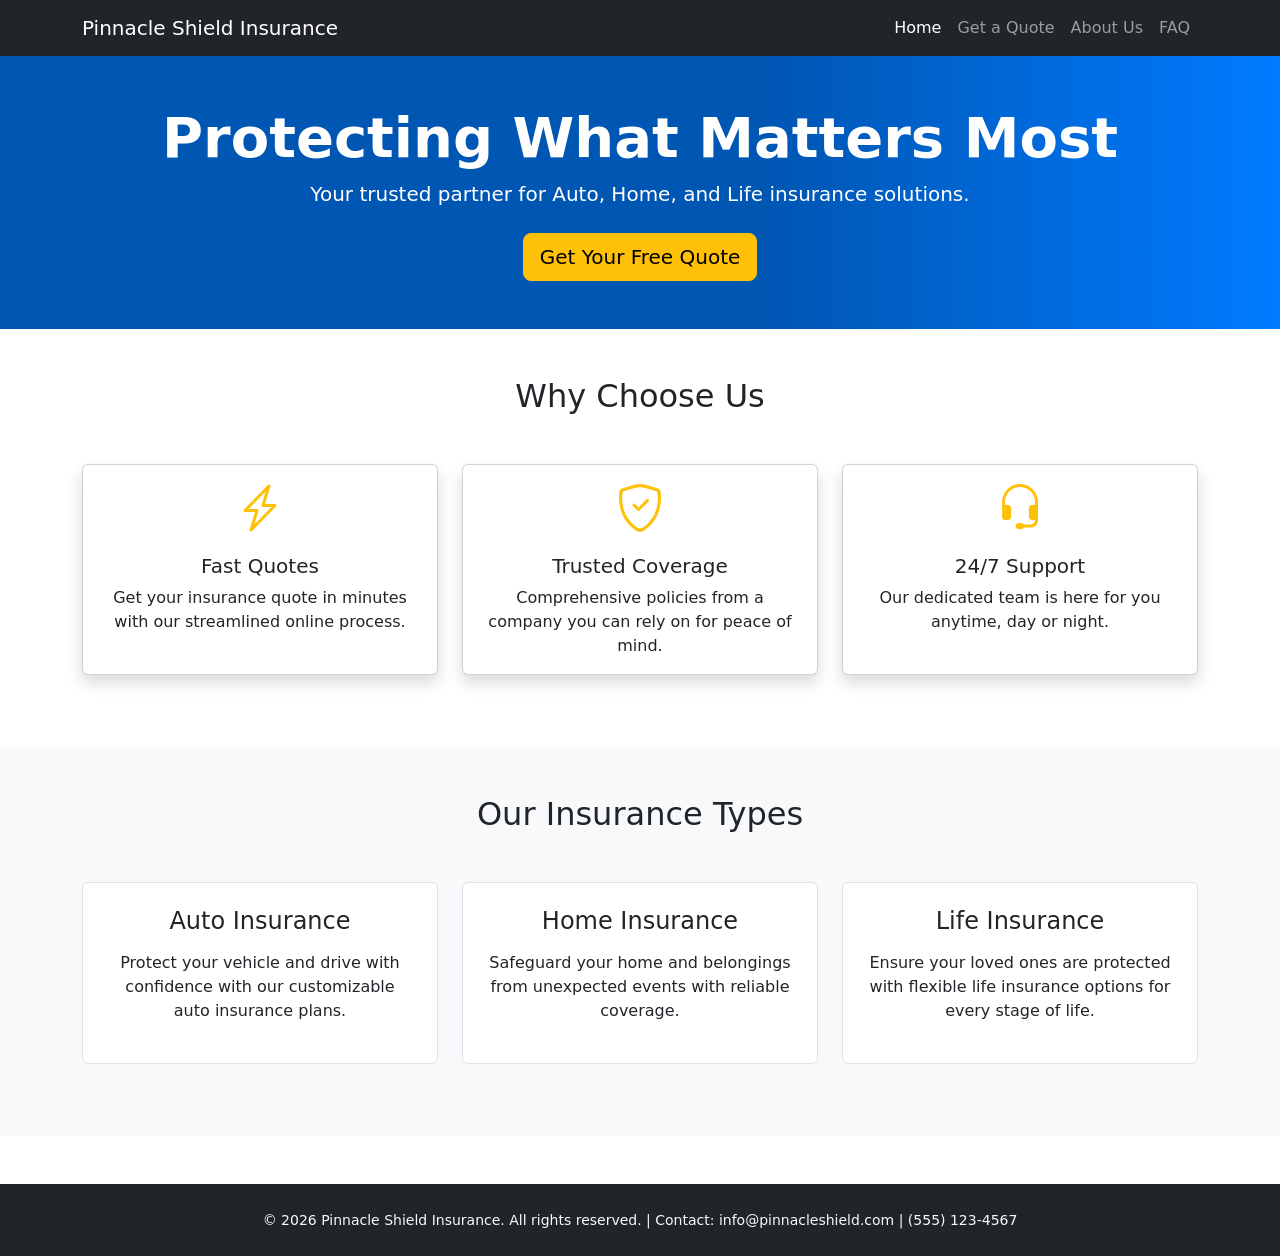
==== index.html @ bfb87abd "feat: implement responsive homepage with navbar, hero, benefits, insurance types, and footer" ====
<!DOCTYPE html>
<html lang="en">
<head>
	<meta charset="UTF-8">
	<meta http-equiv="X-UA-Compatible" content="IE=edge">
	<meta name="viewport" content="width=device-width, initial-scale=1.0">
	<title>Pinnacle Shield Insurance</title>
	<!-- Bootstrap 5 CSS -->
	<link href="https://cdn.jsdelivr.net/npm/bootstrap@5.3.2/dist/css/bootstrap.min.css" rel="stylesheet" integrity="sha384-T3c6CoIi6uLrA9TneNEoa7RxnatzjsDSCmG1MXxSR1GAsXEV/Dwwykc2MPK8M2HN" crossorigin="anonymous">
	<!-- Bootstrap Icons -->
	<link rel="stylesheet" href="https://cdn.jsdelivr.net/npm/bootstrap-icons@1.11.3/font/bootstrap-icons.css">
	<!-- Custom CSS -->
	<link rel="stylesheet" href="css/styles.css">
</head>
<body>
	<header>
		<nav class="navbar navbar-expand-lg navbar-dark bg-dark">
			<div class="container">
				<a class="navbar-brand" href="index.html">Pinnacle Shield Insurance</a>
				<button class="navbar-toggler" type="button" data-bs-toggle="collapse" data-bs-target="#navbarNav" aria-controls="navbarNav" aria-expanded="false" aria-label="Toggle navigation">
					<span class="navbar-toggler-icon"></span>
				</button>
				<div class="collapse navbar-collapse" id="navbarNav">
					<ul class="navbar-nav ms-auto">
						<li class="nav-item">
							<a class="nav-link active" aria-current="page" href="index.html">Home</a>
						</li>
						<li class="nav-item">
							<a class="nav-link" href="quote.html">Get a Quote</a>
						</li>
						<li class="nav-item">
							<a class="nav-link" href="about.html">About Us</a>
						</li>
						<li class="nav-item">
							<a class="nav-link" href="faq.html">FAQ</a>
						</li>
					</ul>
				</div>
			</div>
		</nav>
	</header>

	<main>
		<!-- Hero Section -->
		<section class="py-5" style="background: linear-gradient(90deg, #0056b3 60%, #007bff 100%); color: #fff;">
			<div class="container text-center">
				<h1 class="display-4 fw-bold">Protecting What Matters Most</h1>
				<p class="lead mb-4">Your trusted partner for Auto, Home, and Life insurance solutions.</p>
				<a href="quote.html" class="btn btn-warning btn-lg">Get Your Free Quote</a>
			</div>
		</section>

		<!-- Why Choose Us Section -->
		<section class="py-5">
			<div class="container">
				<h2 class="text-center mb-5">Why Choose Us</h2>
				<div class="row">
					<div class="col-md-4 mb-4">
						<div class="card h-100 text-center shadow">
							<div class="card-body">
								<div class="mb-3">
									<span class="display-5 text-warning"><i class="bi bi-lightning-charge"></i></span>
								</div>
								<h5 class="card-title">Fast Quotes</h5>
								<p class="card-text">Get your insurance quote in minutes with our streamlined online process.</p>
							</div>
						</div>
					</div>
					<div class="col-md-4 mb-4">
						<div class="card h-100 text-center shadow">
							<div class="card-body">
								<div class="mb-3">
									<span class="display-5 text-warning"><i class="bi bi-shield-check"></i></span>
								</div>
								<h5 class="card-title">Trusted Coverage</h5>
								<p class="card-text">Comprehensive policies from a company you can rely on for peace of mind.</p>
							</div>
						</div>
					</div>
					<div class="col-md-4 mb-4">
						<div class="card h-100 text-center shadow">
							<div class="card-body">
								<div class="mb-3">
									<span class="display-5 text-warning"><i class="bi bi-headset"></i></span>
								</div>
								<h5 class="card-title">24/7 Support</h5>
								<p class="card-text">Our dedicated team is here for you anytime, day or night.</p>
							</div>
						</div>
					</div>
				</div>
			</div>
		</section>

		<!-- Insurance Types Section -->
		<section class="py-5 bg-light">
			<div class="container">
				<h2 class="text-center mb-5">Our Insurance Types</h2>
				<div class="row text-center">
					<div class="col-md-4 mb-4">
						<div class="p-4 h-100 border rounded bg-white">
							<h4 class="mb-3">Auto Insurance</h4>
							<p>Protect your vehicle and drive with confidence with our customizable auto insurance plans.</p>
						</div>
					</div>
					<div class="col-md-4 mb-4">
						<div class="p-4 h-100 border rounded bg-white">
							<h4 class="mb-3">Home Insurance</h4>
							<p>Safeguard your home and belongings from unexpected events with reliable coverage.</p>
						</div>
					</div>
					<div class="col-md-4 mb-4">
						<div class="p-4 h-100 border rounded bg-white">
							<h4 class="mb-3">Life Insurance</h4>
							<p>Ensure your loved ones are protected with flexible life insurance options for every stage of life.</p>
						</div>
					</div>
				</div>
			</div>
		</section>
	</main>

	<footer class="bg-dark text-light py-4 mt-5">
		<div class="container text-center">
			<small>&copy; 2026 Pinnacle Shield Insurance. All rights reserved. | Contact: info@pinnacleshield.com | (555) 123-4567</small>
		</div>
	</footer>

	<!-- Bootstrap 5 JS Bundle -->
	<script src="https://cdn.jsdelivr.net/npm/bootstrap@5.3.2/dist/js/bootstrap.bundle.min.js" integrity="sha384-C6RzsynM9KwDrMNeT87bh950GNyZPhcTNXj1NW7RuBCsyN/o0jlpcV8Qyq46cDfl" crossorigin="anonymous"></script>
</body>
</html>
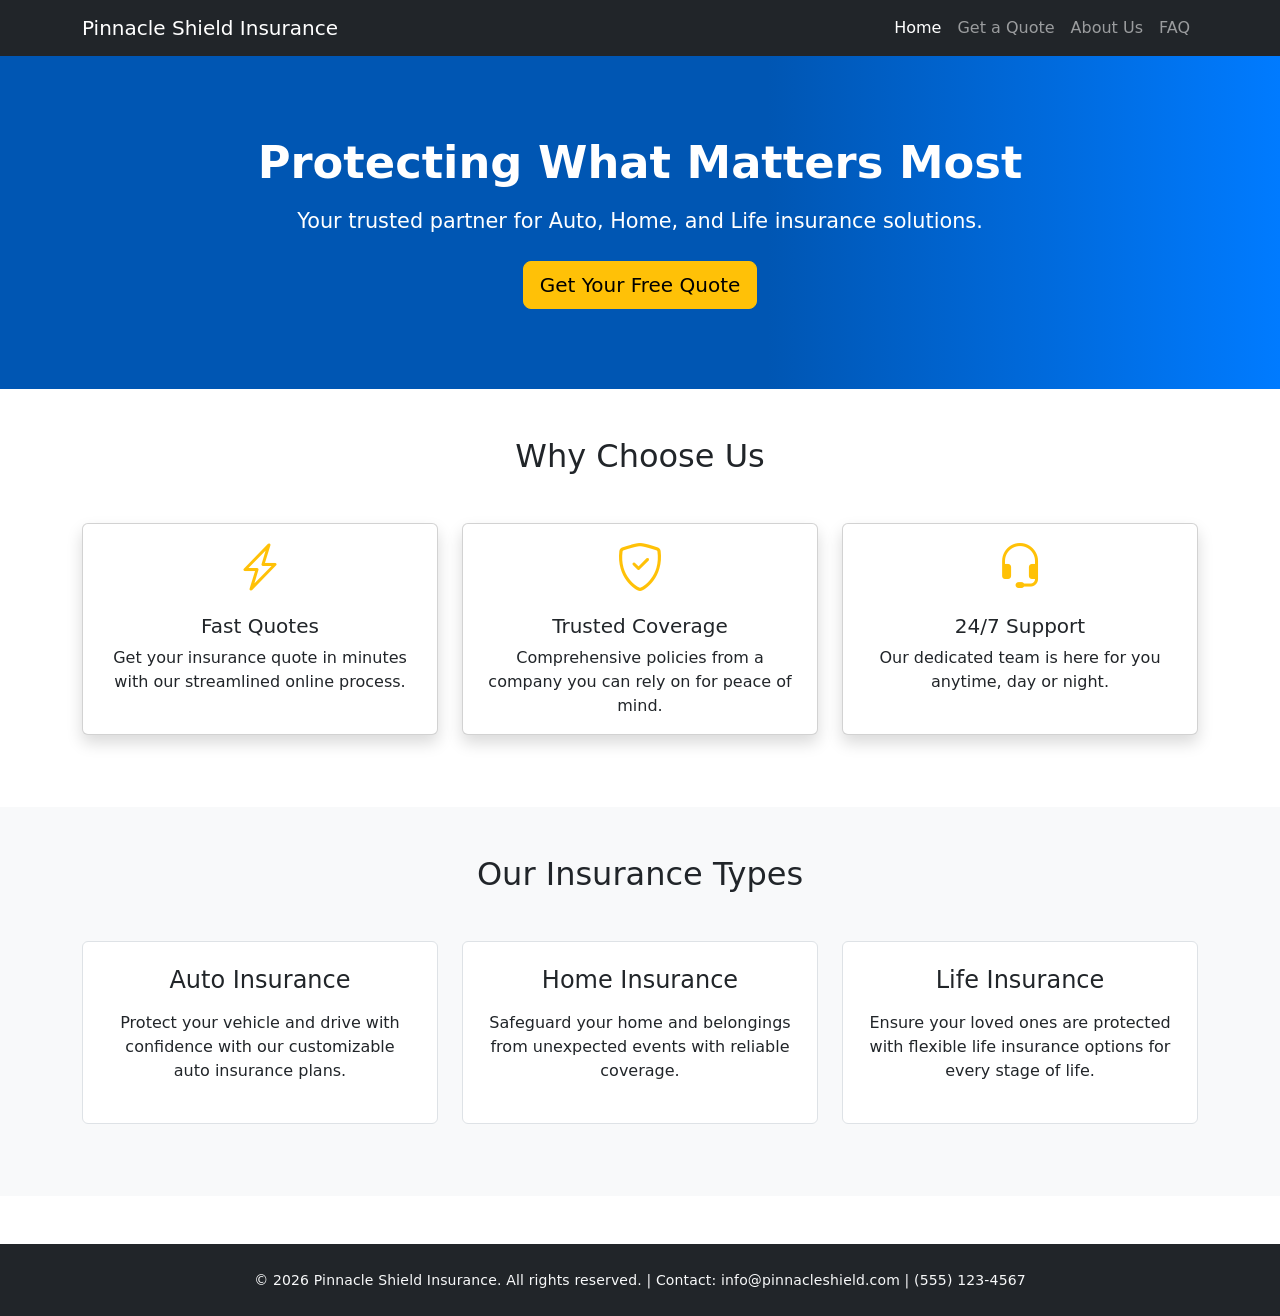
==== commit e10a6817: "fix: remove integrity and crossorigin from Bootstrap CDN links to restore styling" ====
--- a/index.html
+++ b/index.html
@@ -6,7 +6,7 @@
 	<meta name="viewport" content="width=device-width, initial-scale=1.0">
 	<title>Pinnacle Shield Insurance</title>
 	<!-- Bootstrap 5 CSS -->
-	<link href="https://cdn.jsdelivr.net/npm/bootstrap@5.3.2/dist/css/bootstrap.min.css" rel="stylesheet" integrity="sha384-T3c6CoIi6uLrA9TneNEoa7RxnatzjsDSCmG1MXxSR1GAsXEV/Dwwykc2MPK8M2HN" crossorigin="anonymous">
+	<link href="https://cdn.jsdelivr.net/npm/bootstrap@5.3.2/dist/css/bootstrap.min.css" rel="stylesheet">
 	<!-- Bootstrap Icons -->
 	<link rel="stylesheet" href="https://cdn.jsdelivr.net/npm/bootstrap-icons@1.11.3/font/bootstrap-icons.css">
 	<!-- Custom CSS -->
@@ -127,6 +127,6 @@
 	</footer>
 
 	<!-- Bootstrap 5 JS Bundle -->
-	<script src="https://cdn.jsdelivr.net/npm/bootstrap@5.3.2/dist/js/bootstrap.bundle.min.js" integrity="sha384-C6RzsynM9KwDrMNeT87bh950GNyZPhcTNXj1NW7RuBCsyN/o0jlpcV8Qyq46cDfl" crossorigin="anonymous"></script>
+	<script src="https://cdn.jsdelivr.net/npm/bootstrap@5.3.2/dist/js/bootstrap.bundle.min.js"></script>
 </body>
 </html>
--- a/css/styles.css
+++ b/css/styles.css
@@ -0,0 +1,64 @@
+/* CSS Reset */
+*, *::before, *::after {
+	box-sizing: border-box;
+	margin: 0;
+	padding: 0;
+}
+
+/* Hero Section Custom Styles */
+section.py-5[style*="background"] {
+	padding-top: 5rem !important;
+	padding-bottom: 5rem !important;
+	background: linear-gradient(90deg, #0056b3 60%, #007bff 100%) !important;
+	color: #fff !important;
+	text-align: center;
+}
+section.py-5[style*="background"] h1 {
+	font-size: 2.8rem;
+	font-weight: 700;
+	margin-bottom: 1rem;
+}
+section.py-5[style*="background"] p {
+	font-size: 1.3rem;
+	margin-bottom: 2rem;
+}
+
+/* Card Hover Effects */
+.card {
+	transition: box-shadow 0.3s, transform 0.3s;
+}
+.card:hover, .card:focus {
+	box-shadow: 0 8px 32px rgba(0, 86, 179, 0.15), 0 1.5px 6px rgba(0,0,0,0.08);
+	transform: translateY(-4px) scale(1.03);
+	z-index: 2;
+}
+
+/* Footer Styling Consistent with Navbar */
+footer.bg-dark {
+	background-color: #212529 !important;
+	color: #f8f9fa !important;
+	font-size: 1rem;
+	letter-spacing: 0.01em;
+}
+footer.bg-dark a {
+	color: #ffc107;
+	text-decoration: underline;
+}
+
+/* Responsive Adjustments */
+@media (max-width: 767.98px) {
+	section.py-5[style*="background"] {
+		padding-top: 2.5rem !important;
+		padding-bottom: 2.5rem !important;
+	}
+	.display-4 {
+		font-size: 2rem;
+	}
+	.card {
+		margin-bottom: 1.5rem;
+	}
+	.container, .container-fluid {
+		padding-left: 1rem;
+		padding-right: 1rem;
+	}
+}
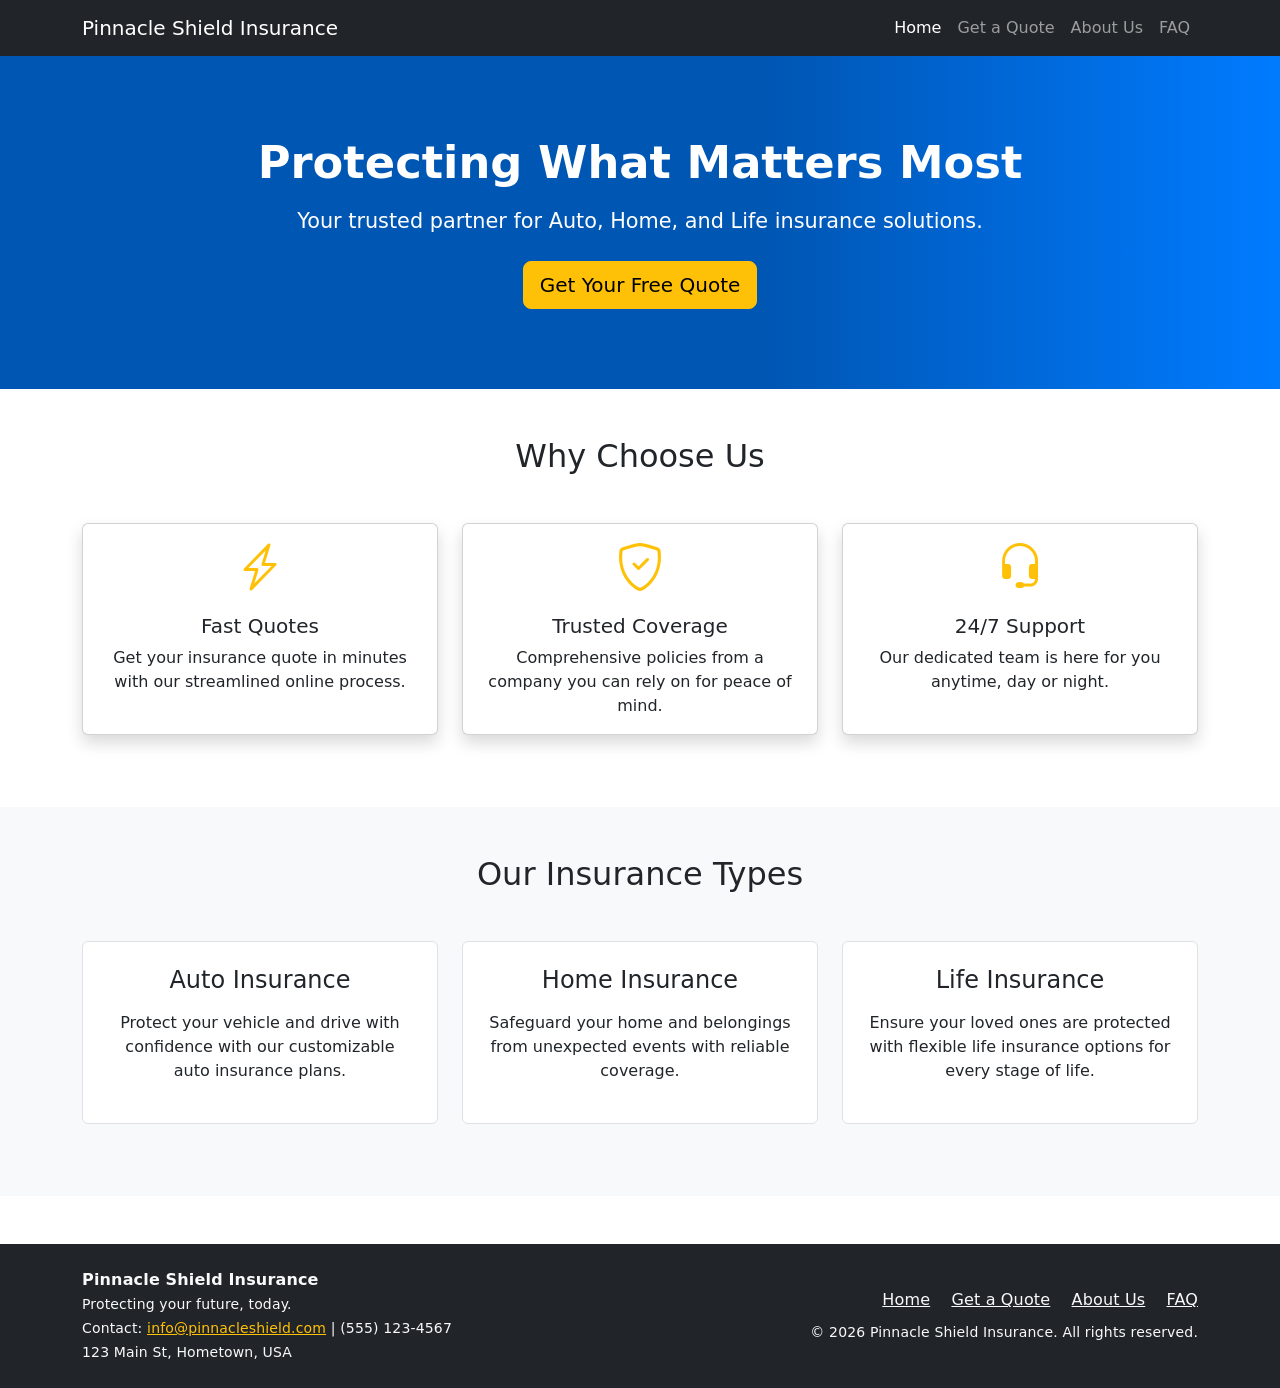
==== commit 1817f194: "feat: updated footer" ====
--- a/index.html
+++ b/index.html
@@ -121,8 +121,24 @@
 	</main>
 
 	<footer class="bg-dark text-light py-4 mt-5">
-		<div class="container text-center">
-			<small>&copy; 2026 Pinnacle Shield Insurance. All rights reserved. | Contact: info@pinnacleshield.com | (555) 123-4567</small>
+		<div class="container">
+			<div class="row align-items-center">
+				<div class="col-md-6 mb-3 mb-md-0">
+					<strong>Pinnacle Shield Insurance</strong><br>
+					<small>Protecting your future, today.<br>
+					Contact: <a href="mailto:info@pinnacleshield.com" class="text-warning">info@pinnacleshield.com</a> | (555) 123-4567<br>
+					123 Main St, Hometown, USA</small>
+				</div>
+				<div class="col-md-6 text-md-end">
+					<nav class="footer-nav mb-2">
+						<a href="index.html" class="text-light me-3">Home</a>
+						<a href="quote.html" class="text-light me-3">Get a Quote</a>
+						<a href="about.html" class="text-light me-3">About Us</a>
+						<a href="faq.html" class="text-light">FAQ</a>
+					</nav>
+					<small>&copy; 2026 Pinnacle Shield Insurance. All rights reserved.</small>
+				</div>
+			</div>
 		</div>
 	</footer>
 
